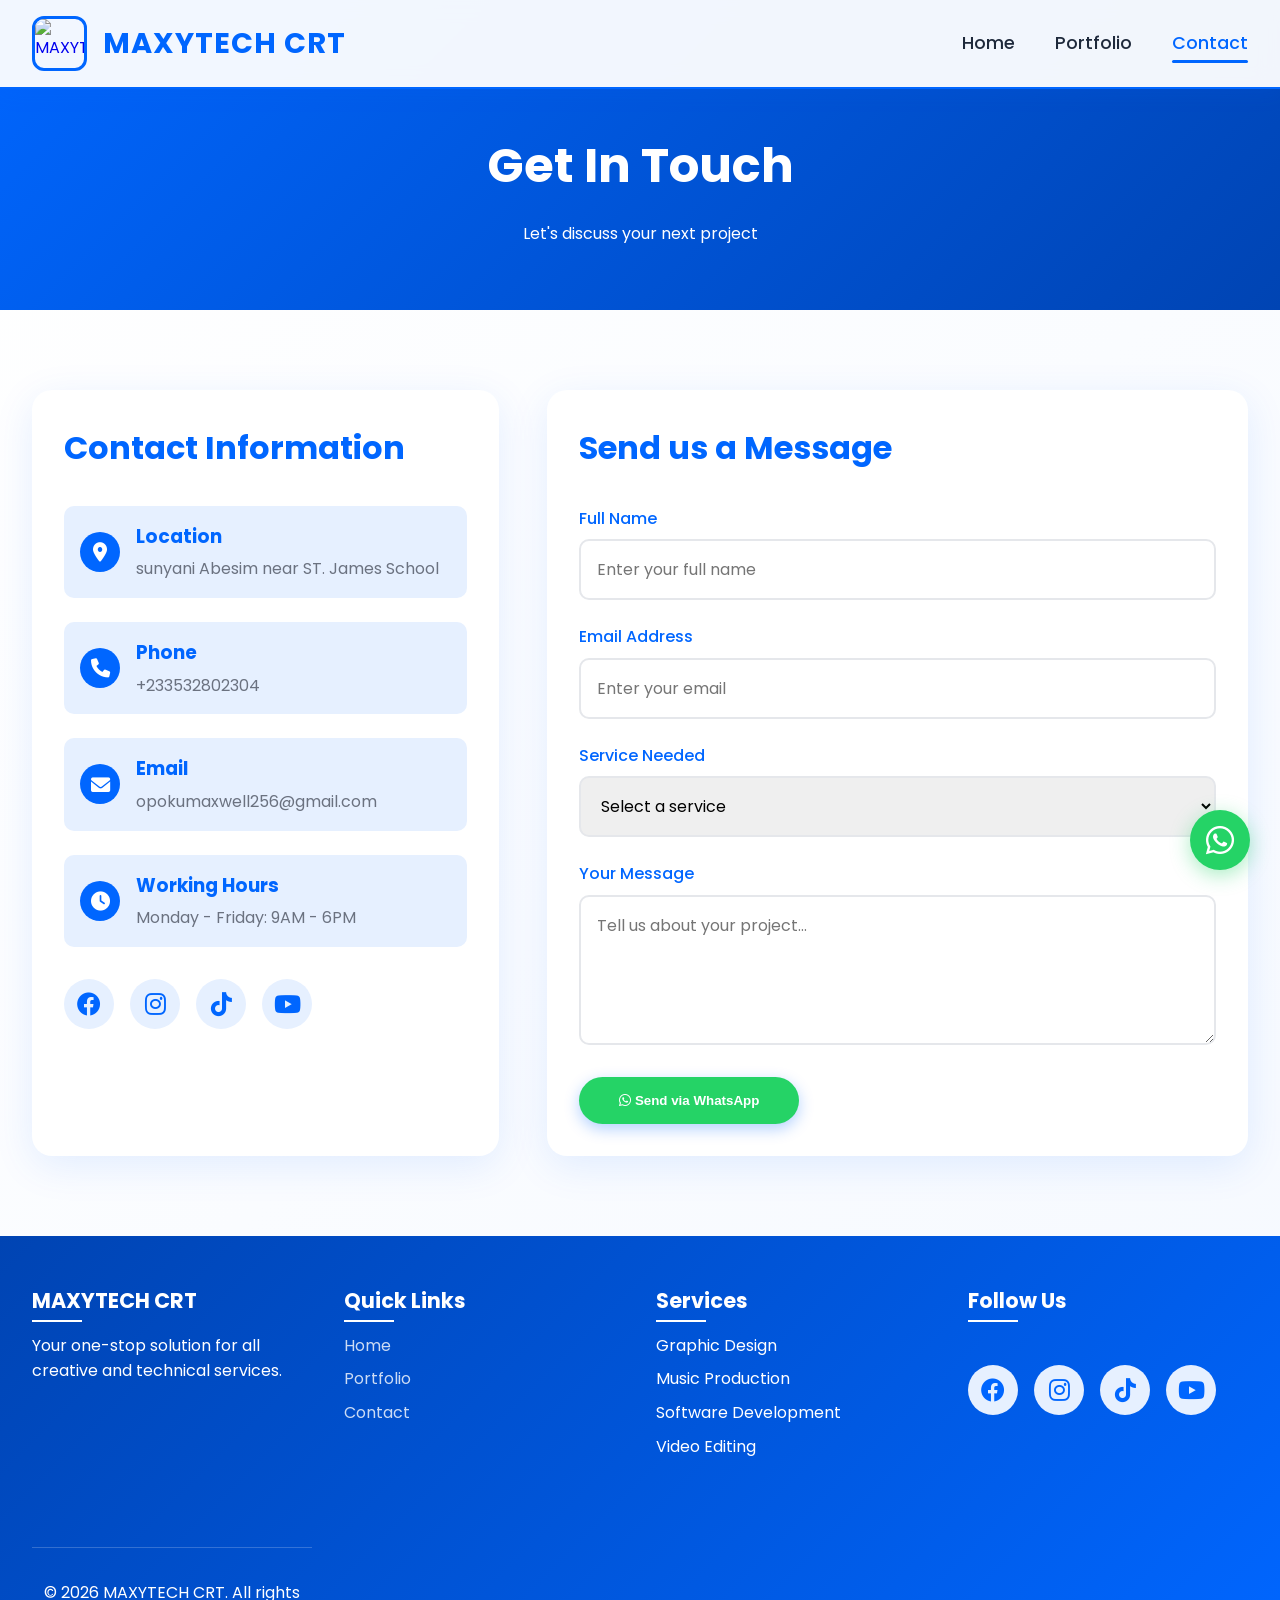
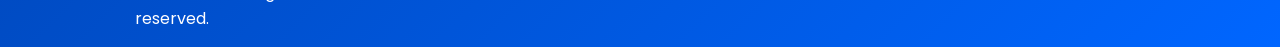
==== contact.html @ 0a9fae48 "Add files via upload" ====
<!DOCTYPE html>
<html lang="en">
<head>
    <meta charset="UTF-8">
    <meta name="viewport" content="width=device-width, initial-scale=1.0">
    <title>Contact Us - MAXYTECH CRT</title>
    <link rel="stylesheet" href="style.css">
    <link rel="stylesheet" href="https://cdnjs.cloudflare.com/ajax/libs/font-awesome/6.0.0/css/all.min.css">
    <link href="https://fonts.googleapis.com/css2?family=Poppins:wght@300;400;500;600;700&display=swap" rel="stylesheet">
</head>
<body>
    <!-- Navigation -->
    <nav class="navbar">
        <div class="nav-container">
            <div class="logo">
                <a href="index.html">
                    <img src="images/logo.jpg" alt="MAXYTECH CRT Logo" class="logo-img">
                    <span class="logo-text">MAXYTECH CRT</span>
                </a>
            </div>
            
            <ul class="nav-menu">
                <li><a href="index.html">Home</a></li>
                <li><a href="portfolio.html">Portfolio</a></li>
                <li><a href="contact.html">Contact</a></li>
            </ul>
            
            <div class="hamburger">
                <span class="bar"></span>
                <span class="bar"></span>
                <span class="bar"></span>
            </div>
        </div>
    </nav>

    <!-- Contact Header -->
    <section class="contact-header">
        <h1>Get In Touch</h1>
        <p>Let's discuss your next project</p>
    </section>

    <!-- Contact Section -->
    <div class="contact-container">
        <!-- Contact Information -->
        <div class="contact-info">
            <h2>Contact Information</h2>
            
            <div class="info-item">
                <i class="fas fa-map-marker-alt"></i>
                <div>
                    <h3>Location</h3>
                    <p>sunyani Abesim near ST. James School</p>
                </div>
            </div>
            
            <div class="info-item">
                <i class="fas fa-phone"></i>
                <div>
                    <h3>Phone</h3>
                    <p>+233532802304</p>
                </div>
            </div>
            
            <div class="info-item">
                <i class="fas fa-envelope"></i>
                <div>
                    <h3>Email</h3>
                    <p>opokumaxwell256@gmail.com</p>
                </div>
            </div>
            
            <div class="info-item">
                <i class="fas fa-clock"></i>
                <div>
                    <h3>Working Hours</h3>
                    <p>Monday - Friday: 9AM - 6PM</p>
                </div>
            </div>
            
            <div class="social-links">
                <a href="https://www.facebook.com/share/16zon4tPhb/" class="social-link"><i class="fab fa-facebook"></i></a>
                    <a href="https://www.instagram.com/opokumaxwell256?igsh=c2thaXQwNGx6b2oy" class="social-link"><i class="fab fa-instagram"></i></a>
 <a href="https://www.tiktok.com/@maxykeys?_r=1&_t=ZS-94LhUU5lEB7" class="social-link"><i class="fab fa-tiktok"></i></a>
          <a href="https://www.youtube.com/@maxykeys.youtubechannel" class="social-link"><i class="fab fa-youtube"></i></a>
          </div>
        </div>
        
        <!-- Contact Form -->
        <div class="contact-form">
            <h2>Send us a Message</h2>
            <form id="contactForm">
                <div class="form-group">
                    <label for="name">Full Name</label>
                    <input type="text" id="name" name="name" required placeholder="Enter your full name">
                </div>
                
                <div class="form-group">
                    <label for="email">Email Address</label>
                    <input type="email" id="email" name="email" required placeholder="Enter your email">
                </div>
                
                <div class="form-group">
                    <label for="service">Service Needed</label>
                    <select id="service" name="service" required>
                        <option value="">Select a service</option>
                        <option value="Graphic Design">Graphic Design</option>
                        <option value="Music Production">Music Production</option>
                        <option value="Software Development">Software Development</option>
                        <option value="Video Editing">Video Editing</option>
                        <option value="Social Media Management">Social Media Management</option>
                        <option value="ICT Services">ICT Services</option>
                    </select>
                </div>
                
                <div class="form-group">
                    <label for="message">Your Message</label>
                    <textarea id="message" name="message" required placeholder="Tell us about your project..."></textarea>
                </div>
                
                <button type="submit" class="btn btn-whatsapp">
                    <i class="fab fa-whatsapp"></i>
                    Send via WhatsApp
                </button>
            </form>
        </div>
    </div>

    <!-- WhatsApp Float Button -->
    <a href="https://wa.me/233532802304" class="whatsapp-float" target="_blank">
        <i class="fab fa-whatsapp"></i>
        <span class="tooltip">Chat with us</span>
    </a>

    <!-- Footer -->
    <footer class="footer">
        <div class="footer-container">
            <div class="footer-section">
                <h3>MAXYTECH CRT</h3>
                <p>Your one-stop solution for all creative and technical services.</p>
            </div>
            
            <div class="footer-section">
                <h3>Quick Links</h3>
                <ul>
                    <li><a href="index.html">Home</a></li>
                    <li><a href="portfolio.html">Portfolio</a></li>
                    <li><a href="contact.html">Contact</a></li>
                </ul>
            </div>
            
            <div class="footer-section">
                <h3>Services</h3>
                <ul>
                    <li>Graphic Design</li>
                    <li>Music Production</li>
                    <li>Software Development</li>
                    <li>Video Editing</li>
                </ul>
            </div>
            
            <div class="footer-section">
                <h3>Follow Us</h3>
                <div class="social-links">
                     <a href="https://www.facebook.com/share/16zon4tPhb/" class="social-link"><i class="fab fa-facebook"></i></a>
                    <a href="https://www.instagram.com/opokumaxwell256?igsh=c2thaXQwNGx6b2oy" class="social-link"><i class="fab fa-instagram"></i></a>
 <a href="https://www.tiktok.com/@maxykeys?_r=1&_t=ZS-94LhUU5lEB7" class="social-link"><i class="fab fa-tiktok"></i></a>
          <a href="https://www.youtube.com/@maxykeys.youtubechannel" class="social-link"><i class="fab fa-youtube"></i></a>
                </div>
            </div>
        
        
        <div class="footer-bottom">
            <p>&copy; 2026 MAXYTECH CRT. All rights reserved.</p>
        </div>
    </footer>

    <script src="script.js"></script>
</body>
</html>
---- style.css ----
/* ===== VARIABLES ===== */
:root {
    --primary-blue: #0066FF;
    --secondary-blue: #4D94FF;
    --light-blue: #E6F0FF;
    --dark-blue: #0044B3;
    --white: #FFFFFF;
    --off-white: #F5F9FF;
    --gray: #6B7280;
    --light-gray: #E5E7EB;
    --shadow: 0 10px 40px rgba(0, 102, 255, 0.1);
    --transition: all 0.4s ease;
}

/* ===== RESET & BASE ===== */
* {
    margin: 0;
    padding: 0;
    box-sizing: border-box;
}

html {
    scroll-behavior: smooth;
}

body {
    font-family: 'Poppins', sans-serif;
    line-height: 1.6;
    color: #1E293B;
    background: linear-gradient(135deg, var(--white) 0%, var(--off-white) 100%);
    min-height: 100vh;
}

/* ===== ANIMATIONS ===== */
@keyframes fadeInUp {
    from {
        opacity: 0;
        transform: translateY(40px);
    }
    to {
        opacity: 1;
        transform: translateY(0);
    }
}

@keyframes fadeInLeft {
    from {
        opacity: 0;
        transform: translateX(-60px);
    }
    to {
        opacity: 1;
        transform: translateX(0);
    }
}

@keyframes fadeInRight {
    from {
        opacity: 0;
        transform: translateX(60px);
    }
    to {
        opacity: 1;
        transform: translateX(0);
    }
}

@keyframes scaleIn {
    from {
        opacity: 0;
        transform: scale(0.9);
    }
    to {
        opacity: 1;
        transform: scale(1);
    }
}

@keyframes float {
    0%, 100% {
        transform: translateY(0);
    }
    50% {
        transform: translateY(-15px);
    }
}

@keyframes rotate {
    from {
        transform: rotate(0deg);
    }
    to {
        transform: rotate(360deg);
    }
}

/* ===== NAVIGATION ===== */
.navbar {
    background: rgba(255, 255, 255, 0.95);
    backdrop-filter: blur(10px);
    box-shadow: 0 4px 20px rgba(0, 102, 255, 0.1);
    position: fixed;
    width: 100%;
    top: 0;
    z-index: 1000;
    transition: var(--transition);
    border-bottom: 2px solid var(--primary-blue);
}

.nav-container {
    max-width: 1300px;
    margin: 0 auto;
    padding: 1rem 2rem;
    display: flex;
    justify-content: space-between;
    align-items: center;
}

.logo a {
    display: flex;
    align-items: center;
    gap: 1rem;
    text-decoration: none;
}

.logo-img {
    width: 55px;
    height: 55px;
    border-radius: 12px;
    object-fit: cover;
    border: 3px solid var(--primary-blue);
    transition: var(--transition);
}

.logo-img:hover {
    transform: scale(1.1) rotate(5deg);
    box-shadow: 0 0 30px var(--primary-blue);
}

.logo-text {
    font-size: 1.8rem;
    font-weight: 700;
    color: var(--primary-blue);
    letter-spacing: 1px;
}

.nav-menu {
    display: flex;
    list-style: none;
    gap: 2.5rem;
}

.nav-menu li a {
    text-decoration: none;
    color: #1E293B;
    font-weight: 500;
    font-size: 1.1rem;
    transition: var(--transition);
    position: relative;
    padding: 0.5rem 0;
}

.nav-menu li a::after {
    content: '';
    position: absolute;
    bottom: 0;
    left: 0;
    width: 0;
    height: 3px;
    background: var(--primary-blue);
    transition: var(--transition);
    border-radius: 2px;
}

.nav-menu li a:hover::after,
.nav-menu li a.active::after {
    width: 100%;
}

.nav-menu li a:hover,
.nav-menu li a.active {
    color: var(--primary-blue);
}

.hamburger {
    display: none;
    cursor: pointer;
}

.bar {
    display: block;
    width: 25px;
    height: 3px;
    margin: 5px auto;
    background: var(--primary-blue);
    transition: var(--transition);
    border-radius: 2px;
}

/* ===== HERO SECTION ===== */
.hero {
    min-height: 100vh;
    display: flex;
    align-items: center;
    padding: 6rem 2rem 2rem;
    background: linear-gradient(135deg, rgba(0,102,255,0.05) 0%, rgba(255,255,255,0.95) 100%);
    position: relative;
    overflow: hidden;
}

.hero-container {
    max-width: 1300px;
    margin: 0 auto;
    display: grid;
    grid-template-columns: 1fr 1fr;
    gap: 4rem;
    align-items: center;
    position: relative;
    z-index: 1;
}

.hero-content {
    animation: fadeInLeft 1s ease;
}

.hero-content h1 {
    font-size: 3.5rem;
    font-weight: 700;
    line-height: 1.2;
    margin-bottom: 1.5rem;
    color: var(--dark-blue);
}

.hero-content h1 span {
    display: block;
    font-size: 2.5rem;
    color: var(--primary-blue);
}

.hero-content p {
    font-size: 1.2rem;
    color: var(--gray);
    margin-bottom: 2rem;
}

.hero-image {
    text-align: center;
    animation: fadeInRight 1s ease;
}

.profile-card {
    background: var(--white);
    padding: 2rem;
    border-radius: 30px;
    box-shadow: var(--shadow);
    transition: var(--transition);
    position: relative;
    overflow: hidden;
}

.profile-img {
    width: 300px;
    height: 300px;
    border-radius: 50%;
    object-fit: cover;
    border: 5px solid var(--primary-blue);
    box-shadow: 0 0 30px rgba(0,102,255,0.3);
    transition: var(--transition);
    position: relative;
    z-index: 1;
}

.profile-img:hover {
    transform: scale(1.05);
    box-shadow: 0 0 50px var(--primary-blue);
}

.profile-name {
    font-size: 2rem;
    font-weight: 600;
    margin-top: 1.5rem;
    color: var(--primary-blue);
    position: relative;
    z-index: 1;
}

.profile-title {
    color: var(--gray);
    font-size: 1.2rem;
    position: relative;
    z-index: 1;
}

/* ===== SERVICES SECTION ===== */
.services {
    padding: 5rem 2rem;
    background: linear-gradient(135deg, var(--white), var(--light-blue));
}

.section-title {
    text-align: center;
    font-size: 2.5rem;
    font-weight: 700;
    margin-bottom: 3rem;
    color: var(--dark-blue);
}

.services-grid {
    max-width: 1300px;
    margin: 0 auto;
    display: grid;
    grid-template-columns: repeat(auto-fit, minmax(300px, 1fr));
    gap: 2rem;
}

.service-card {
    background: var(--white);
    padding: 2rem;
    border-radius: 20px;
    box-shadow: var(--shadow);
    transition: var(--transition);
    text-align: center;
    position: relative;
    overflow: hidden;
}

.service-card:hover {
    transform: translateY(-15px);
    box-shadow: 0 20px 40px rgba(0,102,255,0.2);
}

.service-icon {
    width: 80px;
    height: 80px;
    margin: 0 auto 1.5rem;
    background: var(--light-blue);
    border-radius: 50%;
    display: flex;
    align-items: center;
    justify-content: center;
    font-size: 2rem;
    color: var(--primary-blue);
    transition: var(--transition);
}

.service-card:hover .service-icon {
    background: var(--primary-blue);
    color: var(--white);
    transform: rotateY(180deg);
}

.service-card h3 {
    font-size: 1.5rem;
    margin-bottom: 1rem;
    color: var(--primary-blue);
}

.service-card p {
    color: var(--gray);
    line-height: 1.6;
}

/* ===== PORTFOLIO PREVIEW ===== */
.portfolio-preview {
    padding: 5rem 2rem;
    background: var(--white);
}

.preview-grid {
    max-width: 1300px;
    margin: 0 auto;
    display: grid;
    grid-template-columns: repeat(auto-fit, minmax(300px, 1fr));
    gap: 2rem;
}

.preview-item {
    position: relative;
    border-radius: 20px;
    overflow: hidden;
    box-shadow: var(--shadow);
    cursor: pointer;
}

.preview-item img {
    width: 100%;
    height: 250px;
    object-fit: cover;
    transition: var(--transition);
}

.preview-item:hover img {
    transform: scale(1.1);
}

.preview-overlay {
    position: absolute;
    bottom: -100%;
    left: 0;
    width: 100%;
    padding: 1.5rem;
    background: linear-gradient(transparent, var(--primary-blue));
    color: var(--white);
    transition: var(--transition);
}

.preview-item:hover .preview-overlay {
    bottom: 0;
}

.view-more {
    text-align: center;
    margin-top: 3rem;
}

.btn {
    display: inline-block;
    padding: 1rem 2.5rem;
    background: var(--primary-blue);
    color: var(--white);
    text-decoration: none;
    border-radius: 50px;
    font-weight: 600;
    transition: var(--transition);
    border: none;
    cursor: pointer;
    box-shadow: 0 5px 15px rgba(0,102,255,0.3);
}

.btn:hover {
    background: var(--dark-blue);
    transform: translateY(-3px);
    box-shadow: 0 10px 25px rgba(0,102,255,0.4);
}

.btn-whatsapp {
    background: #25D366;
}

.btn-whatsapp:hover {
    background: #128C7E;
}

/* ===== PORTFOLIO PAGE ===== */
.portfolio-header {
    background: linear-gradient(135deg, var(--primary-blue), var(--dark-blue));
    padding: 8rem 2rem 4rem;
    text-align: center;
    color: var(--white);
}

.portfolio-header h1 {
    font-size: 3rem;
    margin-bottom: 1rem;
}

.portfolio-categories {
    max-width: 1300px;
    margin: 3rem auto;
    padding: 0 2rem;
    display: flex;
    flex-wrap: wrap;
    gap: 1rem;
    justify-content: center;
}

.category-btn {
    padding: 0.8rem 1.8rem;
    border: 2px solid var(--primary-blue);
    background: transparent;
    color: var(--primary-blue);
    border-radius: 50px;
    font-weight: 500;
    cursor: pointer;
    transition: var(--transition);
}

.category-btn:hover,
.category-btn.active {
    background: var(--primary-blue);
    color: var(--white);
}

.portfolio-grid {
    max-width: 1300px;
    margin: 0 auto;
    padding: 2rem;
    display: grid;
    grid-template-columns: repeat(auto-fill, minmax(350px, 1fr));
    gap: 2rem;
}

.portfolio-item {
    position: relative;
    border-radius: 20px;
    overflow: hidden;
    box-shadow: var(--shadow);
    display: block;
}

.portfolio-item img {
    width: 100%;
    height: 250px;
    object-fit: cover;
    transition: var(--transition);
}

.portfolio-item:hover img {
    transform: scale(1.1);
}

.portfolio-info {
    position: absolute;
    bottom: 0;
    left: 0;
    width: 100%;
    padding: 1.5rem;
    background: linear-gradient(transparent, var(--primary-blue));
    color: var(--white);
    transform: translateY(100%);
    transition: var(--transition);
}

.portfolio-item:hover .portfolio-info {
    transform: translateY(0);
}

.portfolio-info h3 {
    font-size: 1.3rem;
    margin-bottom: 0.5rem;
}

.portfolio-link {
    display: inline-block;
    margin-top: 1rem;
    color: var(--white);
    text-decoration: none;
    font-weight: 600;
}

/* ===== CONTACT PAGE ===== */
.contact-header {
    background: linear-gradient(135deg, var(--primary-blue), var(--dark-blue));
    padding: 8rem 2rem 4rem;
    text-align: center;
    color: var(--white);
}

.contact-header h1 {
    font-size: 3rem;
    margin-bottom: 1rem;
}

.contact-container {
    max-width: 1300px;
    margin: 3rem auto;
    padding: 2rem;
    display: grid;
    grid-template-columns: 1fr 1.5fr;
    gap: 3rem;
}

.contact-info {
    background: var(--white);
    padding: 2rem;
    border-radius: 20px;
    box-shadow: var(--shadow);
}

.contact-info h2 {
    font-size: 2rem;
    color: var(--primary-blue);
    margin-bottom: 2rem;
}

.info-item {
    display: flex;
    align-items: center;
    gap: 1rem;
    margin-bottom: 1.5rem;
    padding: 1rem;
    background: var(--light-blue);
    border-radius: 10px;
    transition: var(--transition);
}

.info-item:hover {
    background: var(--primary-blue);
}

.info-item:hover i,
.info-item:hover h3,
.info-item:hover p {
    color: var(--white);
}

.info-item i {
    width: 40px;
    height: 40px;
    background: var(--primary-blue);
    color: var(--white);
    border-radius: 50%;
    display: flex;
    align-items: center;
    justify-content: center;
    font-size: 1.2rem;
}

.info-item h3 {
    color: var(--primary-blue);
    margin-bottom: 0.3rem;
}

.info-item p {
    color: var(--gray);
}

.social-links {
    display: flex;
    gap: 1rem;
    margin-top: 2rem;
}

.social-link {
    width: 50px;
    height: 50px;
    background: var(--light-blue);
    color: var(--primary-blue);
    border-radius: 50%;
    display: flex;
    align-items: center;
    justify-content: center;
    font-size: 1.5rem;
    transition: var(--transition);
    text-decoration: none;
}

.social-link:hover {
    background: var(--primary-blue);
    color: var(--white);
    transform: translateY(-5px);
}

.contact-form {
    background: var(--white);
    padding: 2rem;
    border-radius: 20px;
    box-shadow: var(--shadow);
}

.contact-form h2 {
    font-size: 2rem;
    color: var(--primary-blue);
    margin-bottom: 2rem;
}

.form-group {
    margin-bottom: 1.5rem;
}

.form-group label {
    display: block;
    margin-bottom: 0.5rem;
    color: var(--primary-blue);
    font-weight: 500;
}

.form-group input,
.form-group select,
.form-group textarea {
    width: 100%;
    padding: 1rem;
    border: 2px solid var(--light-gray);
    border-radius: 10px;
    font-size: 1rem;
    transition: var(--transition);
    font-family: inherit;
}

.form-group input:focus,
.form-group select:focus,
.form-group textarea:focus {
    outline: none;
    border-color: var(--primary-blue);
}

.form-group textarea {
    height: 150px;
    resize: vertical;
}

/* ===== WHATSAPP BUTTON ===== */
.whatsapp-float {
    position: fixed;
    bottom: 30px;
    right: 30px;
    width: 60px;
    height: 60px;
    background: #25D366;
    color: var(--white);
    border-radius: 50%;
    display: flex;
    align-items: center;
    justify-content: center;
    font-size: 2rem;
    box-shadow: 0 5px 20px rgba(37, 211, 102, 0.4);
    transition: var(--transition);
    z-index: 1000;
    text-decoration: none;
    animation: float 3s ease-in-out infinite;
}

.whatsapp-float:hover {
    transform: scale(1.1);
    background: #128C7E;
}

.tooltip {
    position: absolute;
    right: 70px;
    background: var(--white);
    color: #25D366;
    padding: 0.5rem 1rem;
    border-radius: 20px;
    font-size: 0.9rem;
    font-weight: 600;
    white-space: nowrap;
    opacity: 0;
    pointer-events: none;
    transition: var(--transition);
    box-shadow: 0 5px 15px rgba(0,0,0,0.2);
}

.whatsapp-float:hover .tooltip {
    opacity: 1;
    right: 80px;
}

/* ===== FOOTER ===== */
.footer {
    background: linear-gradient(135deg, var(--dark-blue), var(--primary-blue));
    color: var(--white);
    padding: 3rem 2rem 1rem;
    margin-top: 3rem;
}

.footer-container {
    max-width: 1300px;
    margin: 0 auto;
    display: grid;
    grid-template-columns: repeat(auto-fit, minmax(250px, 1fr));
    gap: 2rem;
}

.footer-section h3 {
    font-size: 1.3rem;
    margin-bottom: 1rem;
    position: relative;
    display: inline-block;
}

.footer-section h3::after {
    content: '';
    position: absolute;
    bottom: -5px;
    left: 0;
    width: 50px;
    height: 2px;
    background: var(--white);
}

.footer-section ul {
    list-style: none;
}

.footer-section ul li {
    margin-bottom: 0.5rem;
}

.footer-section ul li a {
    color: var(--white);
    text-decoration: none;
    transition: var(--transition);
    opacity: 0.8;
}

.footer-section ul li a:hover {
    opacity: 1;
    padding-left: 10px;
}

.footer-bottom {
    text-align: center;
    margin-top: 3rem;
    padding-top: 2rem;
    border-top: 1px solid rgba(255,255,255,0.2);
}

/* ===== RESPONSIVE DESIGN ===== */
@media (max-width: 968px) {
    .hero-container {
        grid-template-columns: 1fr;
        text-align: center;
    }
    
    .contact-container {
        grid-template-columns: 1fr;
    }
}

@media (max-width: 768px) {
    .hamburger {
        display: block;
    }

    .hamburger.active .bar:nth-child(2) {
        opacity: 0;
    }

    .hamburger.active .bar:nth-child(1) {
        transform: translateY(8px) rotate(45deg);
    }

    .hamburger.active .bar:nth-child(3) {
        transform: translateY(-8px) rotate(-45deg);
    }

    .nav-menu {
        position: fixed;
        left: -100%;
        top: 80px;
        gap: 0;
        flex-direction: column;
        background: var(--white);
        width: 100%;
        text-align: center;
        transition: var(--transition);
        box-shadow: 0 10px 20px rgba(0,102,255,0.1);
        padding: 2rem 0;
    }

    .nav-menu.active {
        left: 0;
    }

    .nav-menu li {
        margin: 1.5rem 0;
    }

    .hero-content h1 {
        font-size: 2.5rem;
    }

    .profile-img {
        width: 250px;
        height: 250px;
    }
}

@media (max-width: 480px) {
    .hero-content h1 {
        font-size: 2rem;
    }

    .profile-img {
        width: 200px;
        height: 200px;
    }

    .logo-text {
        font-size: 1.3rem;
    }
    
    .portfolio-grid {
        grid-template-columns: 1fr;
    }
}
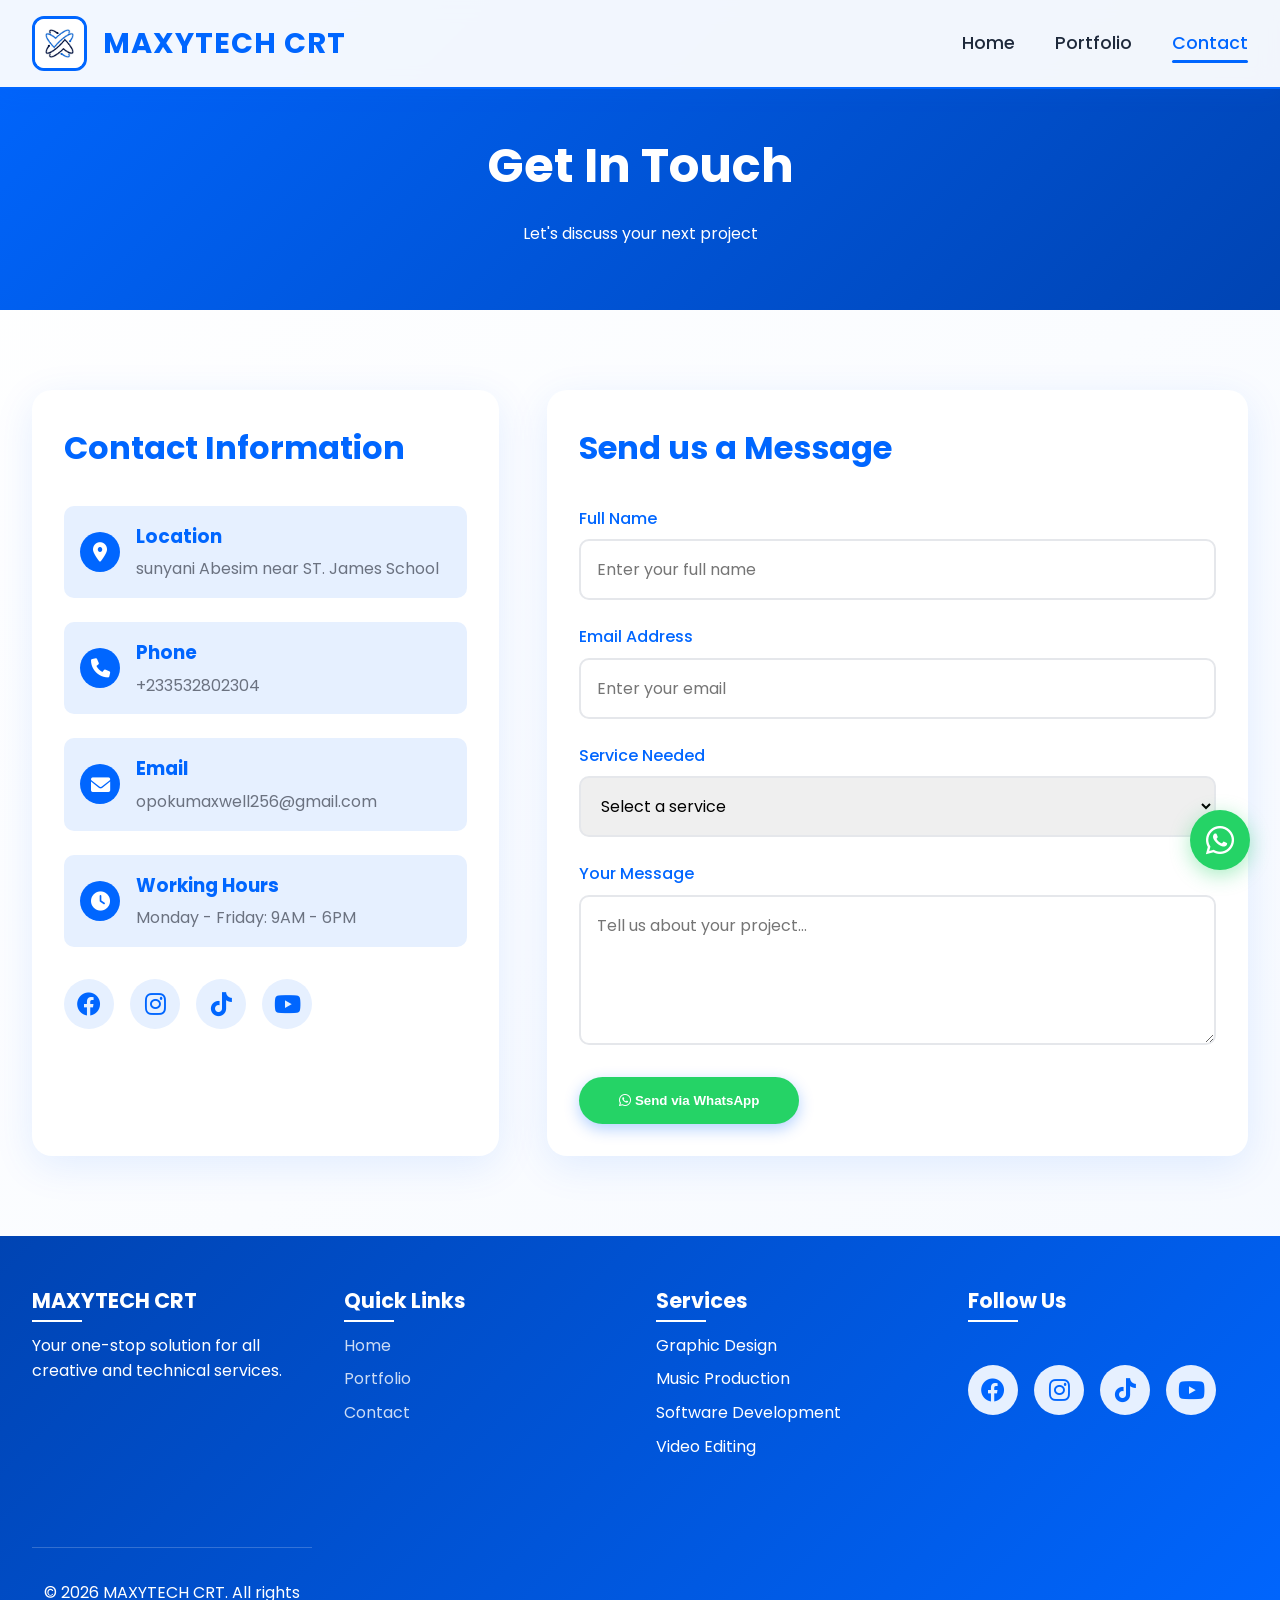
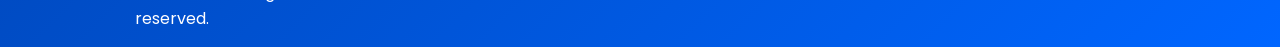
==== commit 360a98d9: "Add files via upload" ====
--- a/contact.html
+++ b/contact.html
@@ -14,7 +14,7 @@
         <div class="nav-container">
             <div class="logo">
                 <a href="index.html">
-                    <img src="images/logo.jpg" alt="MAXYTECH CRT Logo" class="logo-img">
+                    <img src="logo.jpg" alt="MAXYTECH CRT Logo" class="logo-img">
                     <span class="logo-text">MAXYTECH CRT</span>
                 </a>
             </div>
